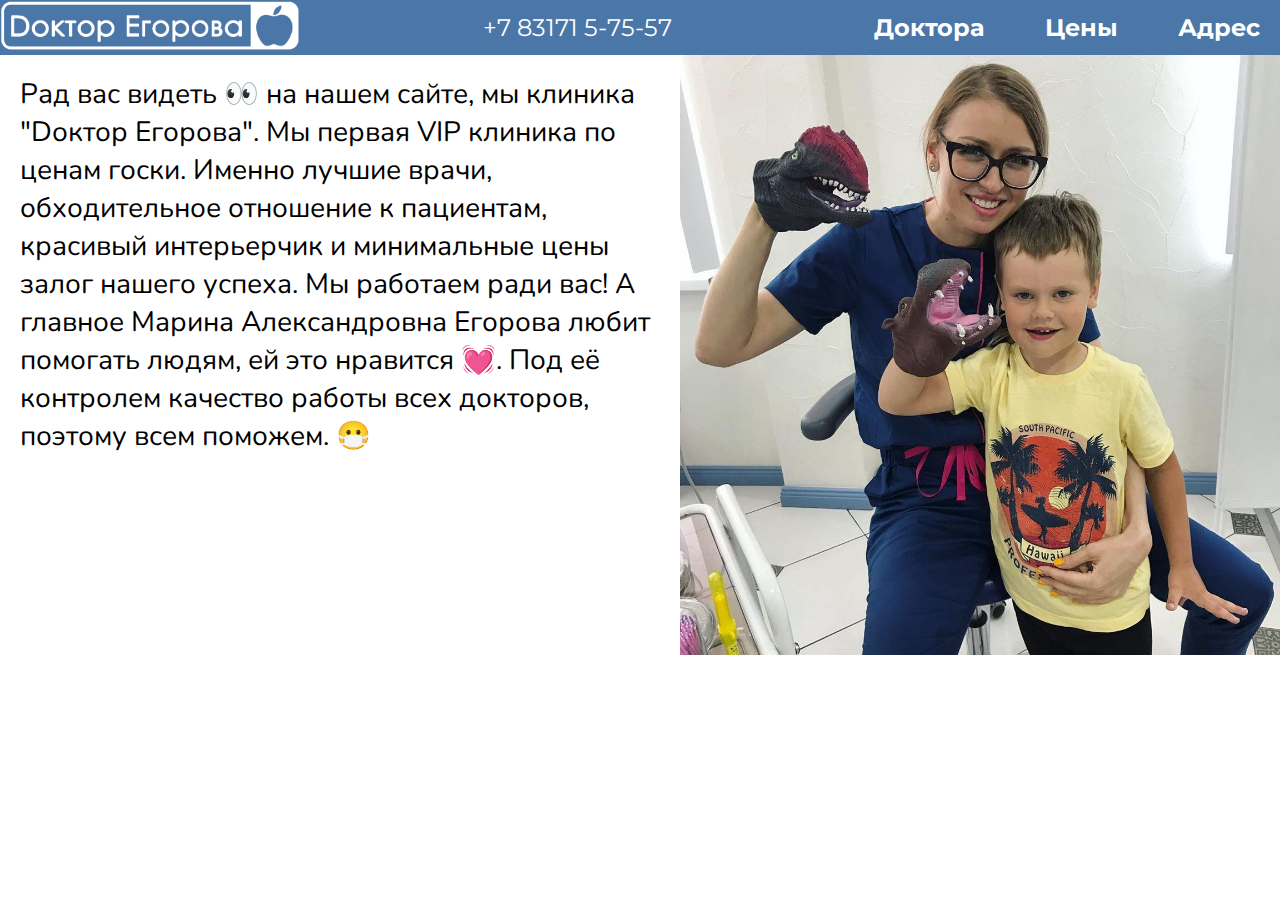
==== index.html @ 4c108ebf "Add files via upload" ====
<!DOCTYPE html>
<html lang="ru">
<head>
	<meta charset="utf-8">
	<title>Стоматология "Доктор Егорова"</title>
	<link rel="stylesheet" href="style.css">
	<link href="https://fonts.googleapis.com/css2?family=Montserrat:wght@600;700&family=Nunito&display=swap" rel="stylesheet">
</head>
<body class="white_back">
	<!-- Header -->
	<header class="header">
		<div class="header_section">
			<div class="logo"><a class="a" href="index.html"><img width="300" src="images/logo.png"></a></div>	
		</div>
		<div class="header_section">
			<div class="header_phone">+7 83171 5-75-57</div>	
		</div>
	    <div class="header_section">
	      <div class="header_item"><a class="a" href="doctors.html">Доктора</a></div>
	      <div class="header_item"><a class="a" href="price.html">Цены</a></div>
	      <div class="header_item"><a class="a" href="adress.html">Адрес</a></div>
	    </div>
	  </header>
	  <!--content -->
	<div class="niga">
		<div class="dj">
			Рад вас видеть 👀 на нашем сайте, мы клиника "Dоктор Егорова". Мы первая VIP клиника по ценам госки. Именно лучшие врачи, обходительное отношение к пациентам, красивый интерьерчик и минимальные цены залог нашего успеха. Мы работаем ради вас! А главное Марина Александровна Егорова любит помогать людям, ей это нравится 💓. Под еë контролем качество работы всех докторов, поэтому всем поможем. 😷
		</div>
		<div class="div">
			<img src="images/index.jpg" height="600" >
		</div>
	</div>
</body>
</html>
---- style.css ----
h2, h3, h4, h5, h6 {
	margin: 0;
	font-size: 26px;
  font-family: 'Montserrat', sans-serif;
}  

h1 {
	padding: 20px;
	font-family: 'Montserrat', sans-serif;
	font-size: 42px;
}
body {
	background-color: #edeef0;
	margin: 0;
	padding: 0;
}
.white_back {
	background-color: white;
	margin: 0;
	padding: 0;

}

.index {
	background: url("images/XXL.jfif");
	background-size: 100%;
} 

.header {
  width: 100%;
  display: flex;
  justify-content: space-between;
  background-color: #4a76a8;
  margin: 0;
}

.header_index {
  width: 100%;
  display: flex;
  justify-content: space-between;
  margin: 0;
  padding-left: 10px;
}

.header_section {
  padding: 0;
  margin: 0;
  align-items: center;
  display: flex;
}

.header_item {
	font-weight: bold;
	font-size: 24px;
  padding: 10px 20px;
  margin-left: 20px;
  font-family: 'Montserrat', sans-serif;
}

.header_phone {
	font-size: 24px;
  padding: 10px 20px;
  margin-left: 20px;
  color: white;
  font-family: 'Montserrat', sans-serif;
}

.logo {
	margin: 0;

}

.a {
  text-decoration: none;
  color: white;
}

.header_item:hover {
	background-color: #2a5885;
}

form {
	
  font-family: 'Nunito', sans-serif;
        width: 80%;
        margin: 3em auto;
        padding: 1em;
        background-color: #fdfdff;
        border-radius: 0.5em;
        box-shadow: 2px 3px 7px 2px rgba(0,0,0,0.02);
        font-size: 18px;
}
.niga {
	margin: 0;
	display: flex;
}

.div {
	display: flex;
	margin: 0;
  margin-right: 0;
}

.baby {
	margin: 10px;
}

/* внешние границы таблицы серого цвета толщиной 1px */
table {border: 1px solid grey;
		width: 100%;
} 
/* границы ячеек первого ряда таблицы */
th {border: 1px solid grey;
}
/* границы ячеек тела таблицы */
td {border: 1px solid grey;}

.big {
	font-size: 36px;
	font-family: 'Nunito', sans-serif;
}

.dj {
  margin: 20px 20px;
  font-family: 'Nunito', sans-serif;
  font-size: 28px;
}
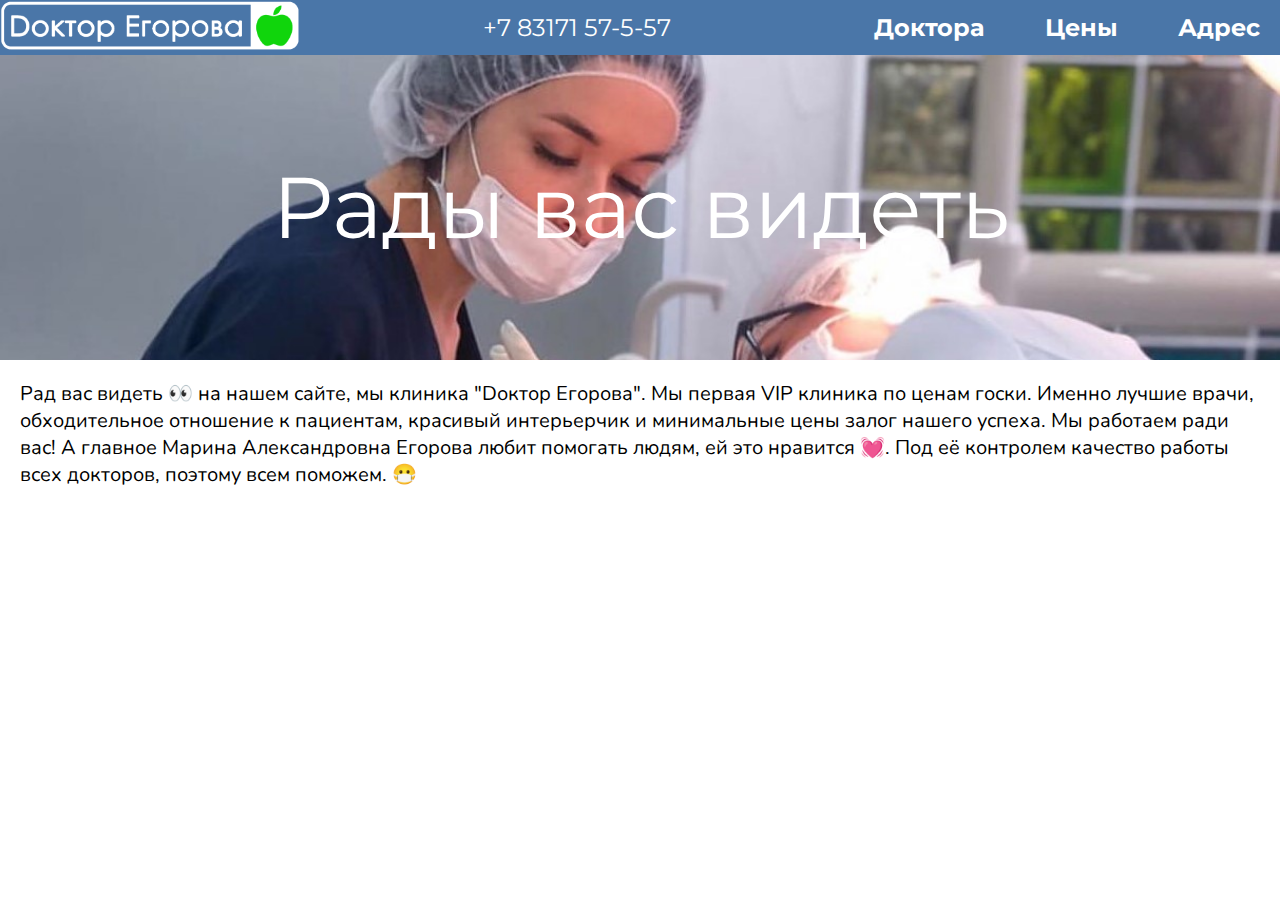
==== commit 749a0ae0: "Add files via upload" ====
--- a/index.html
+++ b/index.html
@@ -13,7 +13,7 @@
 			<div class="logo"><a class="a" href="index.html"><img width="300" src="images/logo.png"></a></div>	
 		</div>
 		<div class="header_section">
-			<div class="header_phone">+7 83171 5-75-57</div>	
+			<div class="header_phone">+7 83171 57-5-57</div>	
 		</div>
 	    <div class="header_section">
 	      <div class="header_item"><a class="a" href="doctors.html">Доктора</a></div>
@@ -22,13 +22,11 @@
 	    </div>
 	  </header>
 	  <!--content -->
-	<div class="niga">
-		<div class="dj">
-			Рад вас видеть 👀 на нашем сайте, мы клиника "Dоктор Егорова". Мы первая VIP клиника по ценам госки. Именно лучшие врачи, обходительное отношение к пациентам, красивый интерьерчик и минимальные цены залог нашего успеха. Мы работаем ради вас! А главное Марина Александровна Егорова любит помогать людям, ей это нравится 💓. Под еë контролем качество работы всех докторов, поэтому всем поможем. 😷
-		</div>
-		<div class="div">
-			<img src="images/index.jpg" height="600" >
-		</div>
+	<div class="dj">
+		<center>Рады вас видеть</center>
+	</div>
+	<div class="h">
+		Рад вас видеть 👀 на нашем сайте, мы клиника "Dоктор Егорова". Мы первая VIP клиника по ценам госки. Именно лучшие врачи, обходительное отношение к пациентам, красивый интерьерчик и минимальные цены залог нашего успеха. Мы работаем ради вас! А главное Марина Александровна Егорова любит помогать людям, ей это нравится 💓. Под еë контролем качество работы всех докторов, поэтому всем поможем. 😷
 	</div>
 </body>
 </html>--- a/style.css
+++ b/style.css
@@ -9,6 +9,14 @@
 	font-family: 'Montserrat', sans-serif;
 	font-size: 42px;
 }
+
+.h {
+  font-size: 20px;
+  margin: 10px ;
+  padding: 10px;
+  font-family: 'Nunito', sans-serif;
+}
+
 body {
 	background-color: #edeef0;
 	margin: 0;
@@ -21,10 +29,6 @@
 
 }
 
-.index {
-	background: url("images/XXL.jfif");
-	background-size: 100%;
-} 
 
 .header {
   width: 100%;
@@ -97,8 +101,7 @@
 
 .div {
 	display: flex;
-	margin: 0;
-  margin-right: 0;
+	margin: 20px 20px;
 }
 
 .baby {
@@ -121,7 +124,13 @@
 }
 
 .dj {
-  margin: 20px 20px;
-  font-family: 'Nunito', sans-serif;
-  font-size: 28px;
-}+  margin: 0;
+  padding: 100px 0;
+  color: white;
+  font-size: 86px;
+  font-family: 'Montserrat', sans-serif;
+  background: url("images/index.jpg"); 
+  background-size: 100%;
+  width: 100%;
+}
+
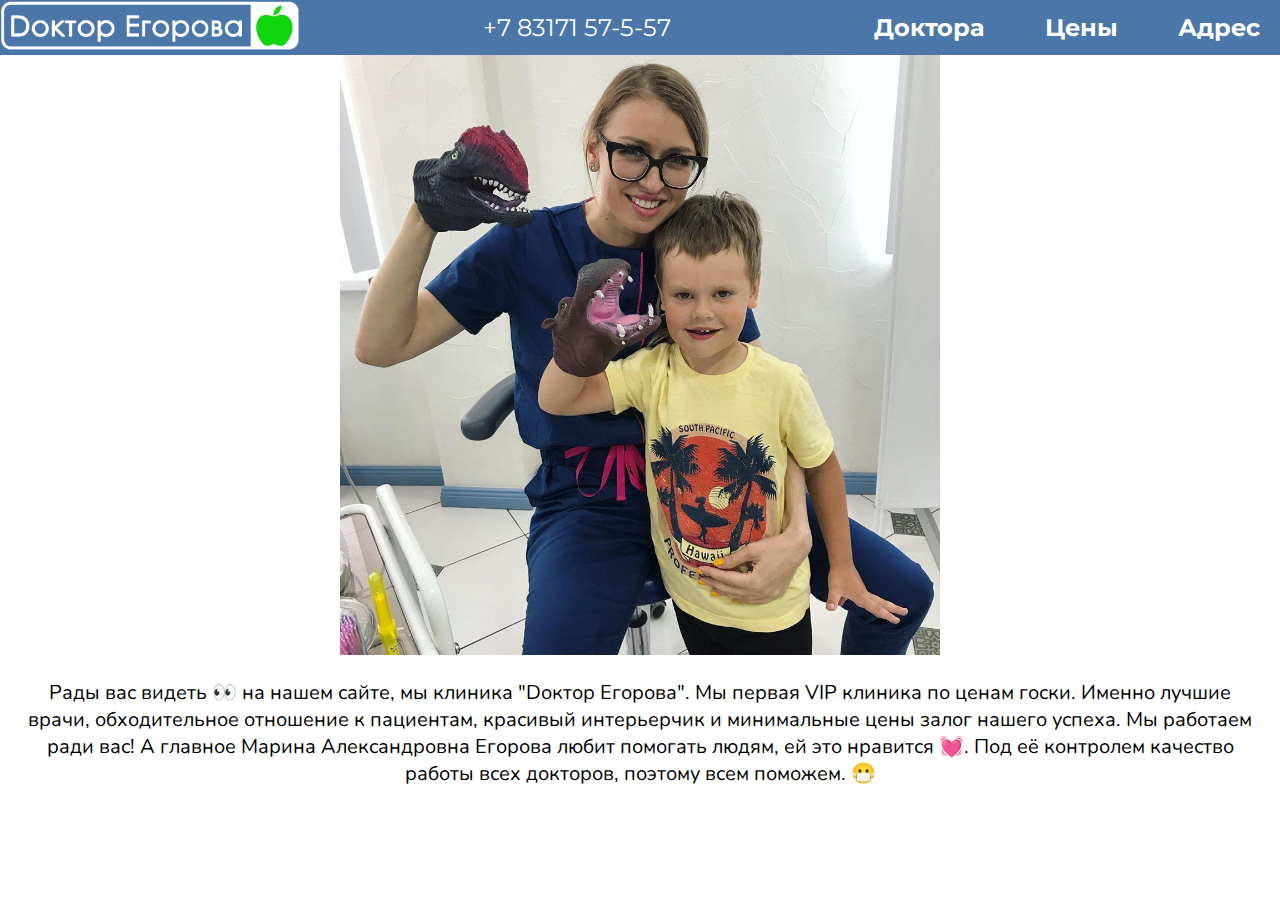
==== commit ade3d2f7: "Add files via upload" ====
--- a/index.html
+++ b/index.html
@@ -22,11 +22,12 @@
 	    </div>
 	  </header>
 	  <!--content -->
-	<div class="dj">
-		<center>Рады вас видеть</center>
+	  <center>
+	  	<img src="images/index.jpg" height="600">
+	<div class="h">
+		Рады вас видеть 👀 на нашем сайте, мы клиника "Dоктор Егорова". Мы первая VIP клиника по ценам госки. Именно лучшие врачи, обходительное отношение к пациентам, красивый интерьерчик и минимальные цены залог нашего успеха. Мы работаем ради вас! А главное Марина Александровна Егорова любит помогать людям, ей это нравится 💓. Под еë контролем качество работы всех докторов, поэтому всем поможем. 😷
 	</div>
-	<div class="h">
-		Рад вас видеть 👀 на нашем сайте, мы клиника "Dоктор Егорова". Мы первая VIP клиника по ценам госки. Именно лучшие врачи, обходительное отношение к пациентам, красивый интерьерчик и минимальные цены залог нашего успеха. Мы работаем ради вас! А главное Марина Александровна Егорова любит помогать людям, ей это нравится 💓. Под еë контролем качество работы всех докторов, поэтому всем поможем. 😷
-	</div>
+	  </center>
+	
 </body>
 </html>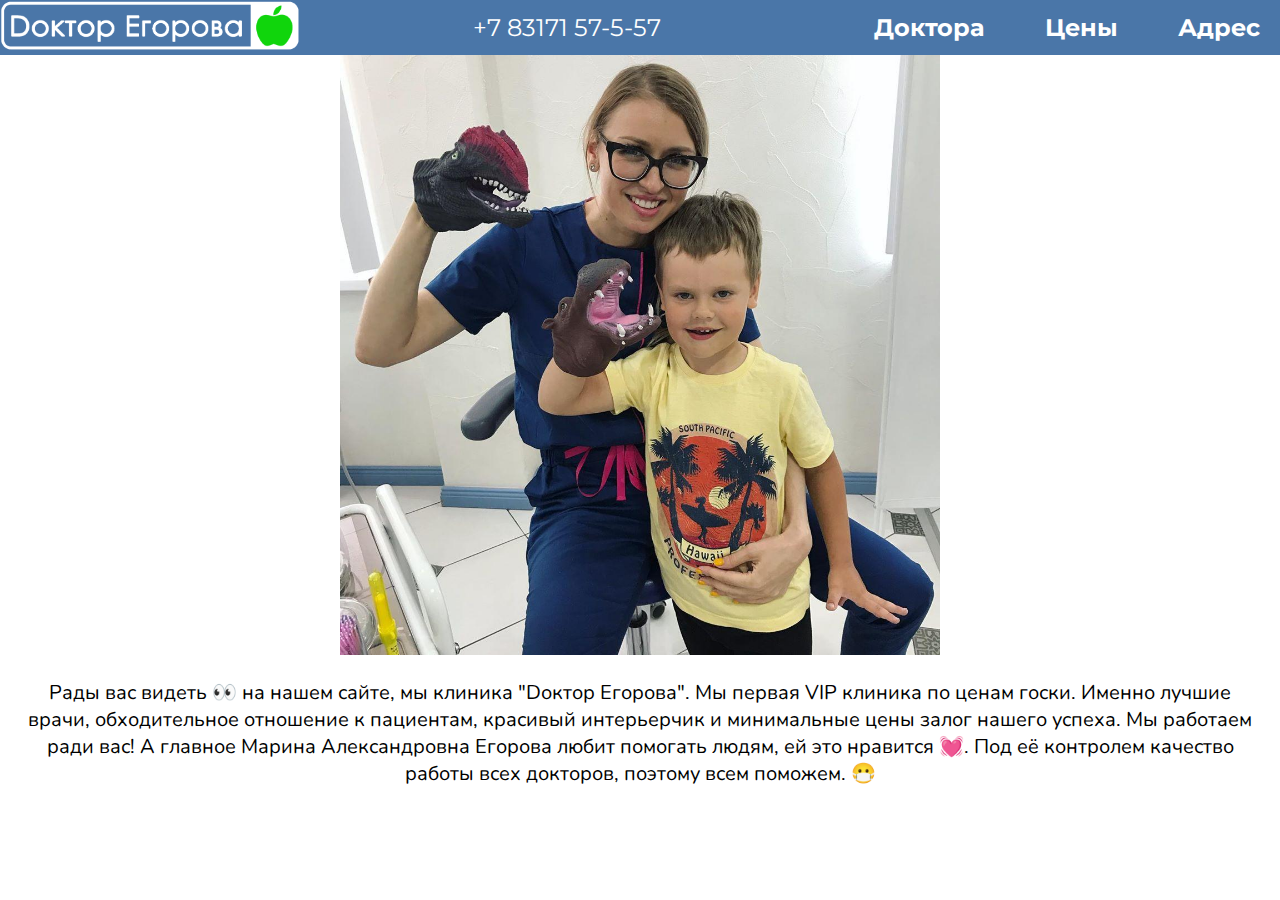
==== commit c33af395: "Add files via upload" ====
--- a/index.html
+++ b/index.html
@@ -3,6 +3,7 @@
 <head>
 	<meta charset="utf-8">
 	<title>Стоматология "Доктор Егорова"</title>
+	<link rel="shortcut icon" href="images/apl.png" type="image/x-icon">
 	<link rel="stylesheet" href="style.css">
 	<link href="https://fonts.googleapis.com/css2?family=Montserrat:wght@600;700&family=Nunito&display=swap" rel="stylesheet">
 </head>
@@ -13,7 +14,7 @@
 			<div class="logo"><a class="a" href="index.html"><img width="300" src="images/logo.png"></a></div>	
 		</div>
 		<div class="header_section">
-			<div class="header_phone">+7 83171 57-5-57</div>	
+			<div class="header_phone"><a class="a" href="tel:+78317157557">+7 83171 57-5-57</a></div>	
 		</div>
 	    <div class="header_section">
 	      <div class="header_item"><a class="a" href="doctors.html">Доктора</a></div>
--- a/style.css
+++ b/style.css
@@ -63,8 +63,6 @@
 
 .header_phone {
 	font-size: 24px;
-  padding: 10px 20px;
-  margin-left: 20px;
   color: white;
   font-family: 'Montserrat', sans-serif;
 }
